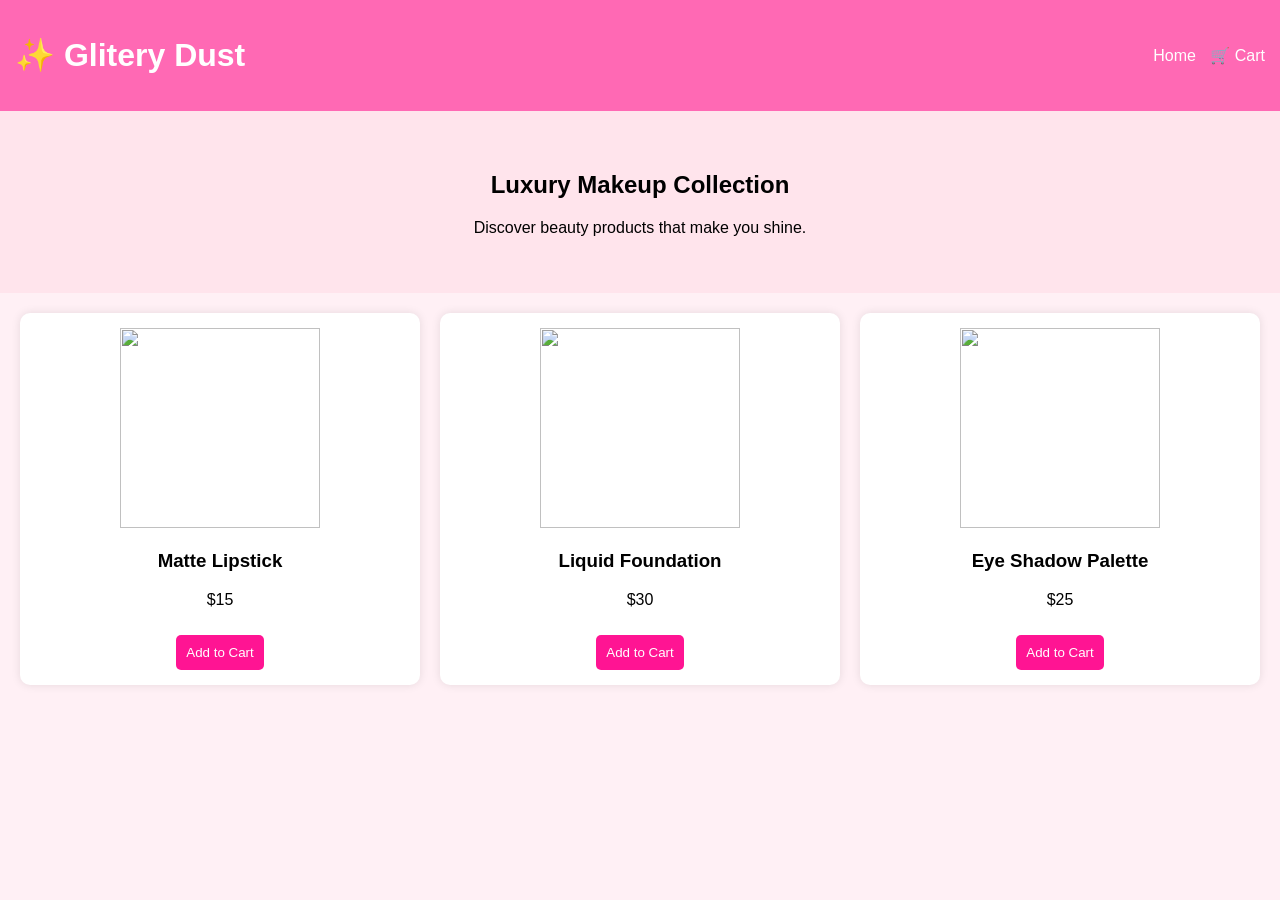
==== index.html @ 3c7a8d65 "Add files via upload" ====
<!DOCTYPE html>
<html>

<head>
<title>Glitery Dust Makeup</title>
<link rel="stylesheet" href="style.css">
</head>

<body>

<header>
<h1>✨ Glitery Dust</h1>
<nav>
<a href="index.html">Home</a>
<a href="cart.html">🛒 Cart</a>
</nav>
</header>

<section class="banner">
<h2>Luxury Makeup Collection</h2>
<p>Discover beauty products that make you shine.</p>
</section>

<div class="products" id="product-list"></div>

<script src="script.js"></script>

</body>
</html>
---- style.css ----
body{
font-family: Arial;
margin:0;
background:#fff0f5;
}

header{
display:flex;
justify-content:space-between;
align-items:center;
background:#ff69b4;
color:white;
padding:15px;
}

header a{
color:white;
text-decoration:none;
margin-left:10px;
}

.banner{
text-align:center;
padding:40px;
background:#ffe4ec;
}

.products{
display:grid;
grid-template-columns:repeat(auto-fit,minmax(220px,1fr));
gap:20px;
padding:20px;
}

.product{
background:white;
padding:15px;
border-radius:10px;
box-shadow:0 0 10px rgba(0,0,0,0.1);
text-align:center;
}

.product img{
width:200px;
height:200px;
object-fit:cover;
}

button{
background:#ff1493;
color:white;
border:none;
padding:10px;
margin-top:10px;
cursor:pointer;
border-radius:5px;
}
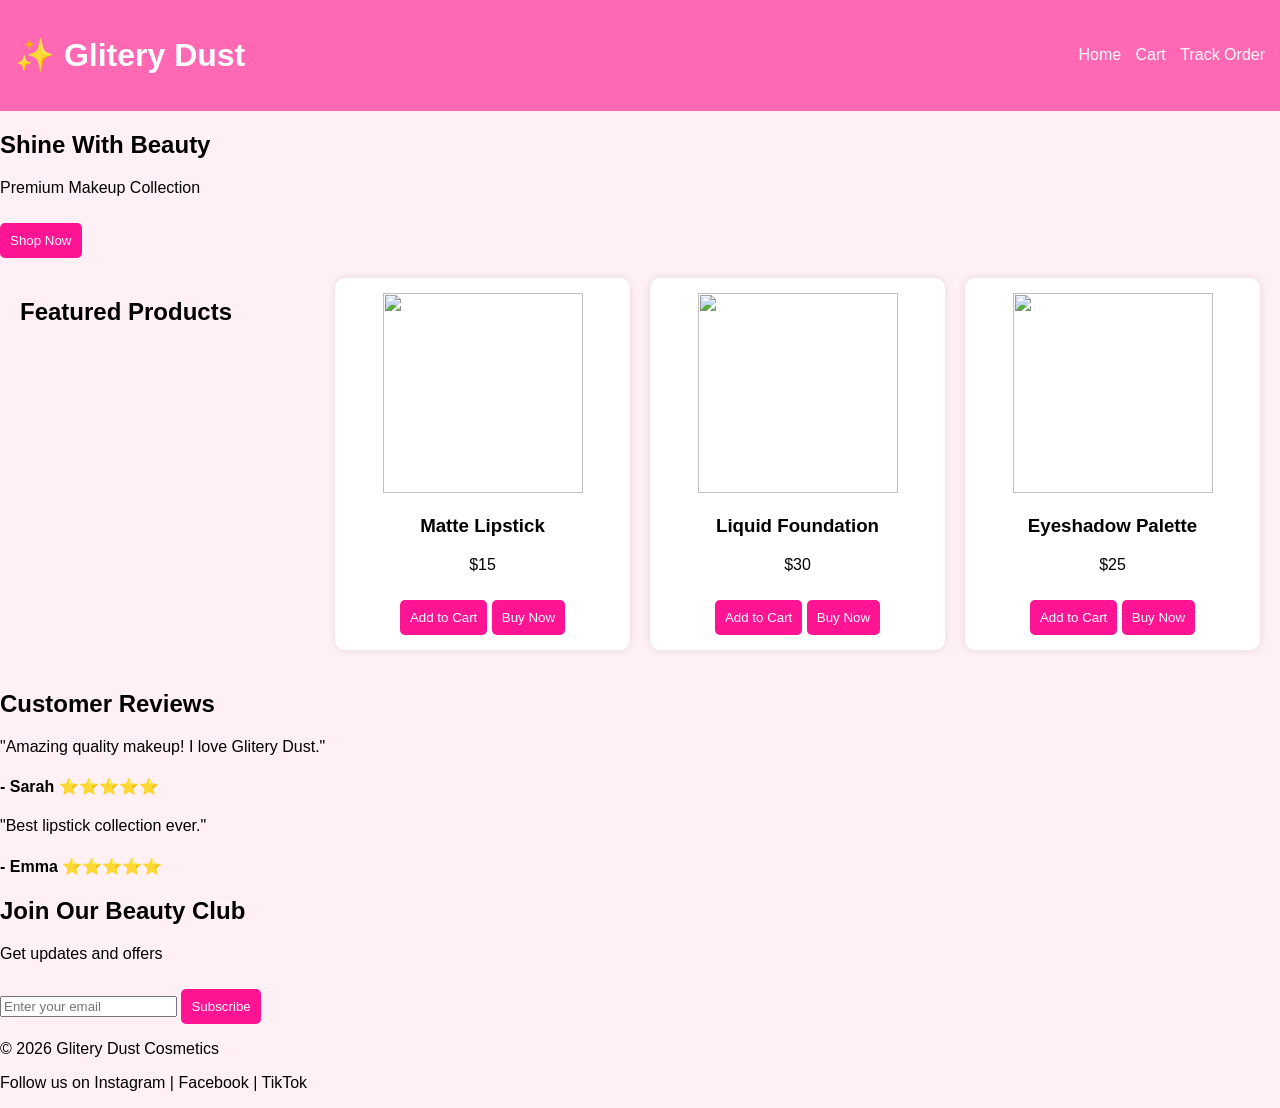
==== commit 3f531ecb: "Add files via upload" ====
--- a/index.html
+++ b/index.html
@@ -1,27 +1,139 @@
 <!DOCTYPE html>
 <html>
+<head>
+<title>Glitery Dust</title>
 
-<head>
-<title>Glitery Dust Makeup</title>
 <link rel="stylesheet" href="style.css">
+
+<link href="https://fonts.googleapis.com/css2?family=Poppins:wght@300;500;700&display=swap" rel="stylesheet">
+
 </head>
 
 <body>
 
 <header>
+
 <h1>✨ Glitery Dust</h1>
+
 <nav>
-<a href="index.html">Home</a>
-<a href="cart.html">🛒 Cart</a>
+<a href="#">Home</a>
+<a href="cart.html">Cart</a>
+<a href="track.html">Track Order</a>
 </nav>
+
 </header>
 
-<section class="banner">
-<h2>Luxury Makeup Collection</h2>
-<p>Discover beauty products that make you shine.</p>
+
+<section class="hero">
+
+<h2>Shine With Beauty</h2>
+
+<p>Premium Makeup Collection</p>
+
+<a href="#products">
+<button>Shop Now</button>
+</a>
+
 </section>
 
-<div class="products" id="product-list"></div>
+
+<section class="products" id="products">
+
+<h2 class="section-title">Featured Products</h2>
+
+
+<div class="product">
+
+<img src="images/lipstick.jpg">
+
+<h3>Matte Lipstick</h3>
+
+<p>$15</p>
+
+<button onclick="addToCart(1)">Add to Cart</button>
+
+<button class="buy">Buy Now</button>
+
+</div>
+
+
+<div class="product">
+
+<img src="images/foundation.jpg">
+
+<h3>Liquid Foundation</h3>
+
+<p>$30</p>
+
+<button onclick="addToCart(2)">Add to Cart</button>
+
+<button class="buy">Buy Now</button>
+
+</div>
+
+
+<div class="product">
+
+<img src="images/eyeshadow.jpg">
+
+<h3>Eyeshadow Palette</h3>
+
+<p>$25</p>
+
+<button onclick="addToCart(3)">Add to Cart</button>
+
+<button class="buy">Buy Now</button>
+
+</div>
+
+
+</section>
+
+
+<section class="reviews">
+
+<h2>Customer Reviews</h2>
+
+<div class="review">
+
+<p>"Amazing quality makeup! I love Glitery Dust."</p>
+
+<h4>- Sarah ⭐⭐⭐⭐⭐</h4>
+
+</div>
+
+<div class="review">
+
+<p>"Best lipstick collection ever."</p>
+
+<h4>- Emma ⭐⭐⭐⭐⭐</h4>
+
+</div>
+
+</section>
+
+
+<section class="newsletter">
+
+<h2>Join Our Beauty Club</h2>
+
+<p>Get updates and offers</p>
+
+<input type="email" placeholder="Enter your email">
+
+<button>Subscribe</button>
+
+</section>
+
+
+<footer>
+
+<p>© 2026 Glitery Dust Cosmetics</p>
+
+<p>Follow us on Instagram | Facebook | TikTok</p>
+
+</footer>
+
 
 <script src="script.js"></script>
 
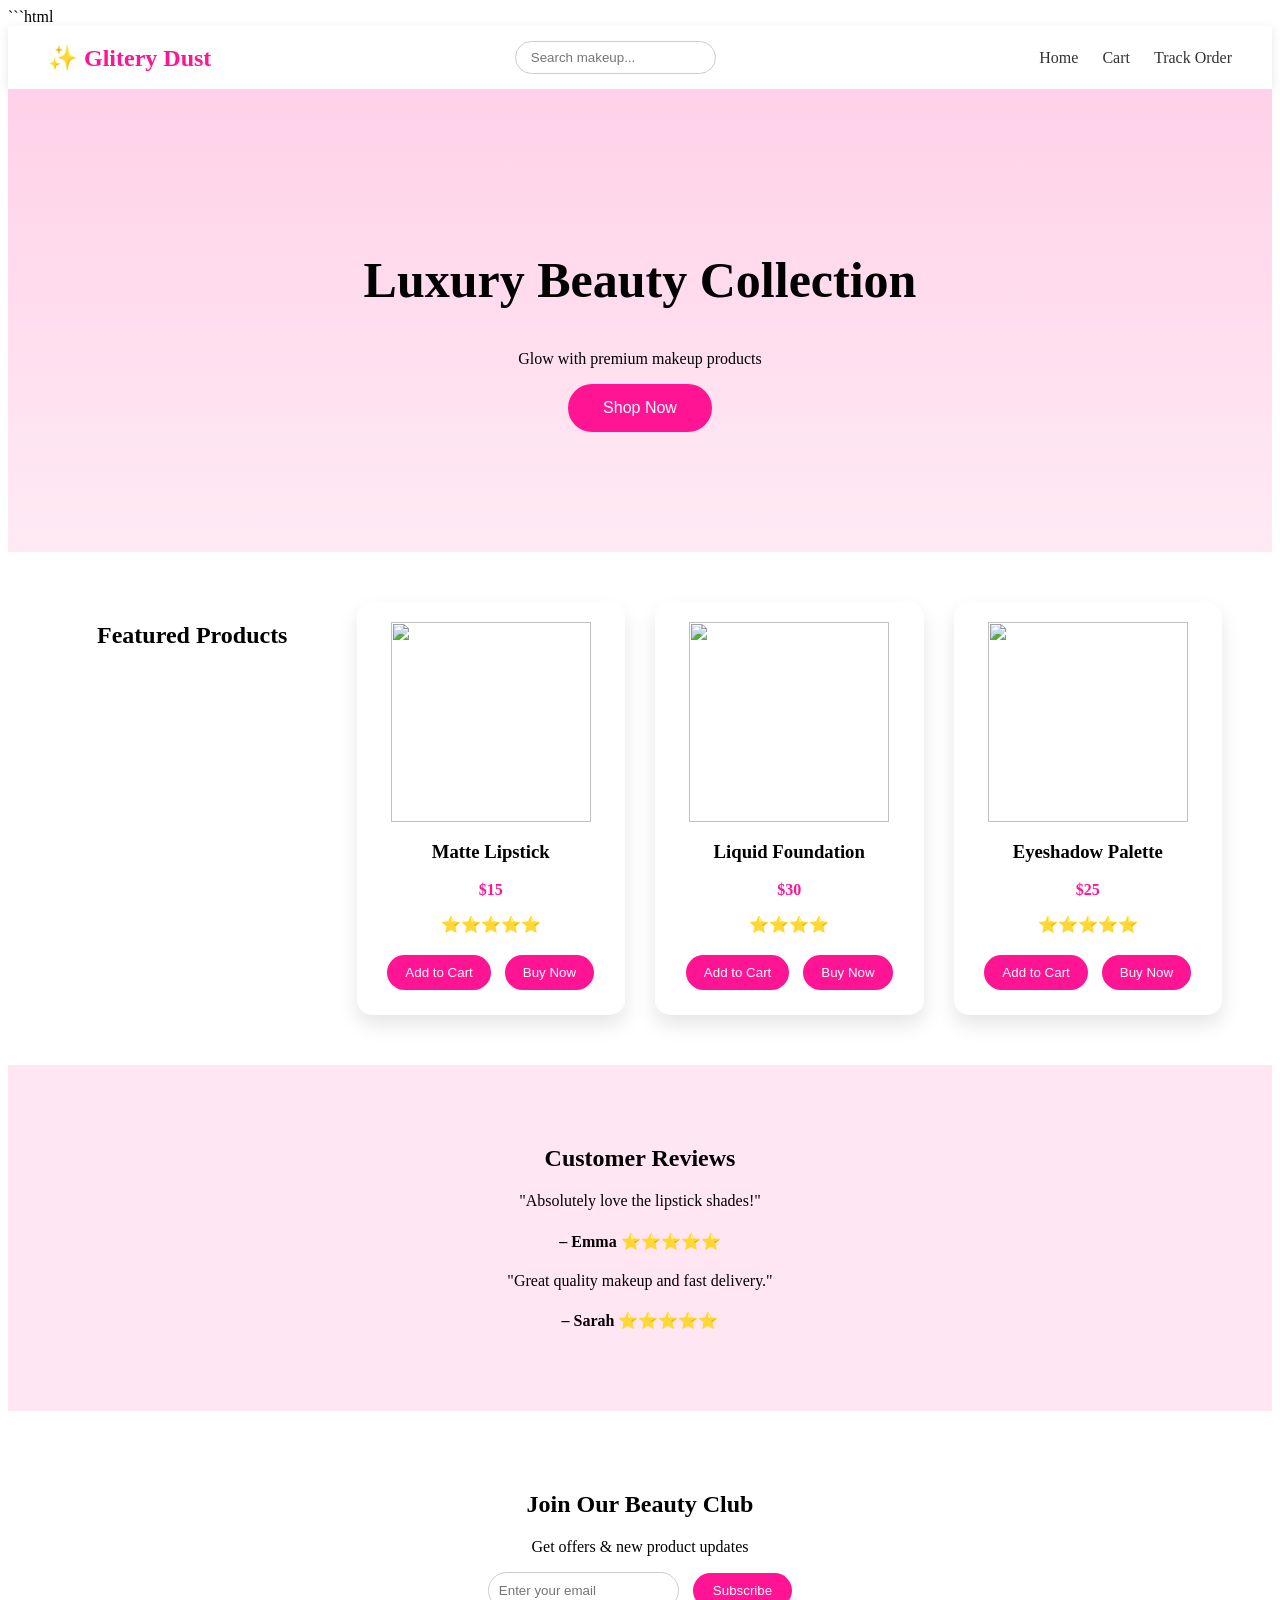
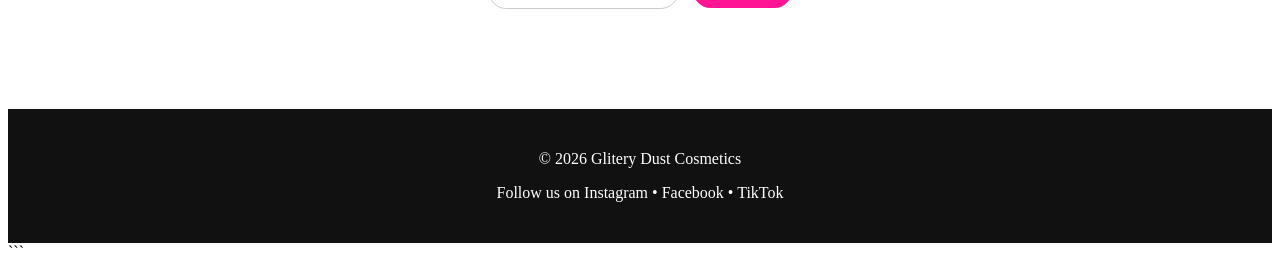
==== commit 075f723c: "Add files via upload" ====
--- a/index.html
+++ b/index.html
@@ -1,19 +1,19 @@
+```html
 <!DOCTYPE html>
 <html>
 <head>
-<title>Glitery Dust</title>
-
+<title>Glitery Dust Cosmetics</title>
 <link rel="stylesheet" href="style.css">
-
-<link href="https://fonts.googleapis.com/css2?family=Poppins:wght@300;500;700&display=swap" rel="stylesheet">
-
+<link href="https://fonts.googleapis.com/css2?family=Poppins:wght@300;400;600&display=swap" rel="stylesheet">
 </head>
 
 <body>
 
 <header>
 
-<h1>✨ Glitery Dust</h1>
+<div class="logo">✨ Glitery Dust</div>
+
+<input type="text" placeholder="Search makeup..." class="search">
 
 <nav>
 <a href="#">Home</a>
@@ -26,21 +26,17 @@
 
 <section class="hero">
 
-<h2>Shine With Beauty</h2>
+<h1>Luxury Beauty Collection</h1>
+<p>Glow with premium makeup products</p>
 
-<p>Premium Makeup Collection</p>
-
-<a href="#products">
-<button>Shop Now</button>
-</a>
+<button onclick="scrollToProducts()">Shop Now</button>
 
 </section>
 
 
-<section class="products" id="products">
+<section id="products" class="products">
 
-<h2 class="section-title">Featured Products</h2>
-
+<h2>Featured Products</h2>
 
 <div class="product">
 
@@ -48,11 +44,17 @@
 
 <h3>Matte Lipstick</h3>
 
-<p>$15</p>
+<p class="price">$15</p>
+
+<p class="rating">⭐⭐⭐⭐⭐</p>
+
+<div class="buttons">
 
 <button onclick="addToCart(1)">Add to Cart</button>
 
 <button class="buy">Buy Now</button>
+
+</div>
 
 </div>
 
@@ -63,11 +65,17 @@
 
 <h3>Liquid Foundation</h3>
 
-<p>$30</p>
+<p class="price">$30</p>
+
+<p class="rating">⭐⭐⭐⭐</p>
+
+<div class="buttons">
 
 <button onclick="addToCart(2)">Add to Cart</button>
 
 <button class="buy">Buy Now</button>
+
+</div>
 
 </div>
 
@@ -78,7 +86,11 @@
 
 <h3>Eyeshadow Palette</h3>
 
-<p>$25</p>
+<p class="price">$25</p>
+
+<p class="rating">⭐⭐⭐⭐⭐</p>
+
+<div class="buttons">
 
 <button onclick="addToCart(3)">Add to Cart</button>
 
@@ -86,6 +98,7 @@
 
 </div>
 
+</div>
 
 </section>
 
@@ -95,19 +108,13 @@
 <h2>Customer Reviews</h2>
 
 <div class="review">
-
-<p>"Amazing quality makeup! I love Glitery Dust."</p>
-
-<h4>- Sarah ⭐⭐⭐⭐⭐</h4>
-
+<p>"Absolutely love the lipstick shades!"</p>
+<h4>– Emma ⭐⭐⭐⭐⭐</h4>
 </div>
 
 <div class="review">
-
-<p>"Best lipstick collection ever."</p>
-
-<h4>- Emma ⭐⭐⭐⭐⭐</h4>
-
+<p>"Great quality makeup and fast delivery."</p>
+<h4>– Sarah ⭐⭐⭐⭐⭐</h4>
 </div>
 
 </section>
@@ -117,7 +124,7 @@
 
 <h2>Join Our Beauty Club</h2>
 
-<p>Get updates and offers</p>
+<p>Get offers & new product updates</p>
 
 <input type="email" placeholder="Enter your email">
 
@@ -130,7 +137,7 @@
 
 <p>© 2026 Glitery Dust Cosmetics</p>
 
-<p>Follow us on Instagram | Facebook | TikTok</p>
+<p>Follow us on Instagram • Facebook • TikTok</p>
 
 </footer>
 
@@ -138,4 +145,5 @@
 <script src="script.js"></script>
 
 </body>
-</html>+</html>
+```
--- a/style.css
+++ b/style.css
@@ -1,43 +1,83 @@
+css
 body{
-font-family: Arial;
+font-family:Poppins;
 margin:0;
-background:#fff0f5;
+background:#fff4f8;
 }
 
 header{
 display:flex;
 justify-content:space-between;
 align-items:center;
-background:#ff69b4;
-color:white;
-padding:15px;
+padding:15px 40px;
+background:white;
+box-shadow:0 3px 10px rgba(0,0,0,0.1);
 }
 
-header a{
-color:white;
-text-decoration:none;
-margin-left:10px;
+.logo{
+font-size:24px;
+font-weight:600;
+color:#ff1493;
 }
 
-.banner{
+.search{
+padding:8px 15px;
+border-radius:20px;
+border:1px solid #ccc;
+}
+
+nav a{
+margin-left:20px;
+text-decoration:none;
+color:#333;
+font-weight:500;
+}
+
+.hero{
 text-align:center;
-padding:40px;
-background:#ffe4ec;
+padding:120px;
+background:linear-gradient(#ffd1e8,#ffeaf4);
+}
+
+.hero h1{
+font-size:50px;
+}
+
+.hero button{
+padding:15px 35px;
+border:none;
+border-radius:30px;
+background:#ff1493;
+color:white;
+font-size:16px;
+cursor:pointer;
+}
+
+.products{
+padding:50px;
+text-align:center;
+}
+
+.products h2{
+margin-bottom:30px;
 }
 
 .products{
 display:grid;
-grid-template-columns:repeat(auto-fit,minmax(220px,1fr));
-gap:20px;
-padding:20px;
+grid-template-columns:repeat(auto-fit,minmax(250px,1fr));
+gap:30px;
 }
 
 .product{
 background:white;
-padding:15px;
-border-radius:10px;
-box-shadow:0 0 10px rgba(0,0,0,0.1);
-text-align:center;
+padding:20px;
+border-radius:15px;
+box-shadow:0 10px 20px rgba(0,0,0,0.1);
+transition:0.3s;
+}
+
+.product:hover{
+transform:translateY(-10px);
 }
 
 .product img{
@@ -46,12 +86,63 @@
 object-fit:cover;
 }
 
-button{
+.price{
+color:#ff1493;
+font-weight:bold;
+}
+
+.buttons{
+margin-top:10px;
+}
+
+.product button{
+padding:10px 18px;
+border:none;
+border-radius:20px;
 background:#ff1493;
 color:white;
+cursor:pointer;
+margin:5px;
+}
+
+.buy{
+background:black;
+}
+
+.reviews{
+text-align:center;
+padding:60px;
+background:#ffe6f2;
+}
+
+.review{
+margin:20px;
+}
+
+.newsletter{
+text-align:center;
+padding:60px;
+}
+
+.newsletter input{
+padding:10px;
+border-radius:20px;
+border:1px solid #ccc;
+}
+
+.newsletter button{
+padding:10px 20px;
 border:none;
-padding:10px;
-margin-top:10px;
-cursor:pointer;
-border-radius:5px;
-}+background:#ff1493;
+color:white;
+border-radius:20px;
+margin-left:10px;
+}
+
+footer{
+background:#111;
+color:white;
+text-align:center;
+padding:25px;
+margin-top:40px;
+}
